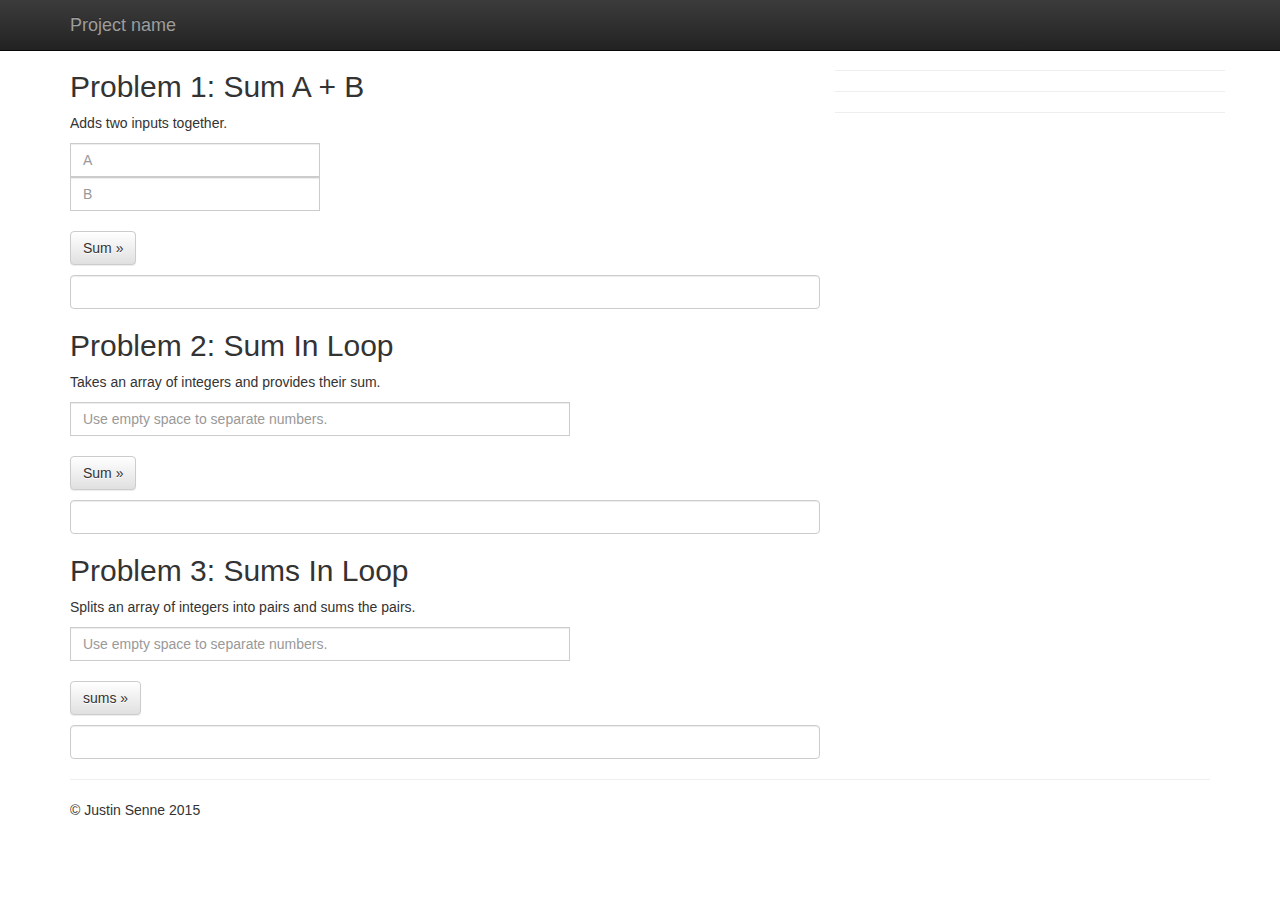
==== codeAbbeySolutions/index.html @ f734a5ac "Add codeAbbey test page" ====
<!doctype html>
<!--[if lt IE 7]>      <html class="no-js lt-ie9 lt-ie8 lt-ie7" lang=""> <![endif]-->
<!--[if IE 7]>         <html class="no-js lt-ie9 lt-ie8" lang=""> <![endif]-->
<!--[if IE 8]>         <html class="no-js lt-ie9" lang=""> <![endif]-->
<!--[if gt IE 8]><!--> <html class="no-js" lang=""> <!--<![endif]-->
    <head>
        <meta charset="utf-8">
        <meta http-equiv="X-UA-Compatible" content="IE=edge,chrome=1">
        <title></title>
        <meta name="description" content="">
        <meta name="viewport" content="width=device-width, initial-scale=1">

        <link rel="stylesheet" href="css/bootstrap.min.css">
        <style>
            body {
                padding-top: 50px;
                padding-bottom: 20px;
            }
        </style>
        <link rel="stylesheet" href="css/bootstrap-theme.min.css">
        <link rel="stylesheet" href="css/main.css">

        <script src="js/vendor/modernizr-2.8.3-respond-1.4.2.min.js"></script>
    </head>
    <body>
        <!--[if lt IE 8]>
            <p class="browserupgrade">You are using an <strong>outdated</strong> browser. Please <a href="http://browsehappy.com/">upgrade your browser</a> to improve your experience.</p>
        <![endif]-->
    <nav class="navbar navbar-inverse navbar-fixed-top" role="navigation">
      <div class="container">
        <div class="navbar-header">
          <button type="button" class="navbar-toggle collapsed" data-toggle="collapse" data-target="#navbar" aria-expanded="false" aria-controls="navbar">
            <span class="sr-only">Toggle navigation</span>
            <span class="icon-bar"></span>
            <span class="icon-bar"></span>
            <span class="icon-bar"></span>
          </button>
          <a class="navbar-brand" href="#">Project name</a>
        </div>
        <div id="navbar" class="navbar-collapse collapse">
          <form class="navbar-form navbar-right" role="form">
        </div><!--/.navbar-collapse -->
      </div>
    </nav>

    <!-- Main jumbotron for a primary marketing message or call to action -->
     <div class="container">
      
      <!-- Sum A + B -->
      <div class="row">
        <div class="col-md-8">
          <h2>Problem 1: Sum A + B</h2>
          <p>Adds two inputs together.</p>
          <div class="input-group col-md-4">
            <input id="a" type="text" class="form-control" placeholder="A">
          </div>
          <div class="input-group col-md-4">
            <input id="b" type="text" class="form-control" placeholder="B">
          </div>
          <br>
          <p><a id="sum_ab" class="btn btn-default" role="button">Sum &raquo;</a></p>
          <span class="form-control" id="sum_ab_answer"></span>
        </div><!-- End Sum A + B -->

        <hr>

        <!-- Sum In Loop -->
        <div class="col-md-8">
          <h2>Problem 2: Sum In Loop</h2>
          <p>Takes an array of integers and provides their sum.</p>
          <div class="input-group col-md-8">
            <input id="sum_in_loop_input" type="text" class="form-control" placeholder="Use empty space to separate numbers.">
          </div>
          <br>
          <p><a id="sum_in_loop_button" class="btn btn-default" role="button">Sum &raquo;</a></p>
          <span class="form-control" id="sum_in_loop_answer"></span>
        </div><!-- End sums In Loop --> 

        <hr>

        <!-- Sums In Loop -->
        <div class="col-md-8">
          <h2>Problem 3: Sums In Loop</h2>
          <p>Splits an array of integers into pairs and sums the pairs.</p>
          <div class="input-group col-md-8">
            <input id="sums_in_loop_input" type="text" class="form-control" placeholder="Use empty space to separate numbers.">
          </div>
          <br>
          <p><a id="sums_in_loop_button" class="btn btn-default" role="button">sums &raquo;</a></p>
          <span class="form-control" id="sums_in_loop_answer"></span>
        </div><!-- End sums In Loop --> 

        <hr>
      </div>

      <hr>

      <footer>
        <p>&copy; Justin Senne 2015</p>
      </footer>
    </div> <!-- /container -->        <script src="//ajax.googleapis.com/ajax/libs/jquery/1.11.2/jquery.min.js"></script>
        <script>window.jQuery || document.write('<script src="js/vendor/jquery-1.11.2.min.js"><\/script>')</script>

        <script src="js/vendor/bootstrap.min.js"></script>

        <script src="js/plugins.js"></script>
        <script src="js/main.js"></script>

        <!-- Google Analytics: change UA-XXXXX-X to be your site's ID. -->
        <script>
            (function(b,o,i,l,e,r){b.GoogleAnalyticsObject=l;b[l]||(b[l]=
            function(){(b[l].q=b[l].q||[]).push(arguments)});b[l].l=+new Date;
            e=o.createElement(i);r=o.getElementsByTagName(i)[0];
            e.src='//www.google-analytics.com/analytics.js';
            r.parentNode.insertBefore(e,r)}(window,document,'script','ga'));
            ga('create','UA-XXXXX-X','auto');ga('send','pageview');
        </script>
    </body>
</html>
---- codeAbbeySolutions/css/main.css ----
/* ==========================================================================
   Author's custom styles
   ========================================================================== */


/* div {
	border: 1px dashed;
}
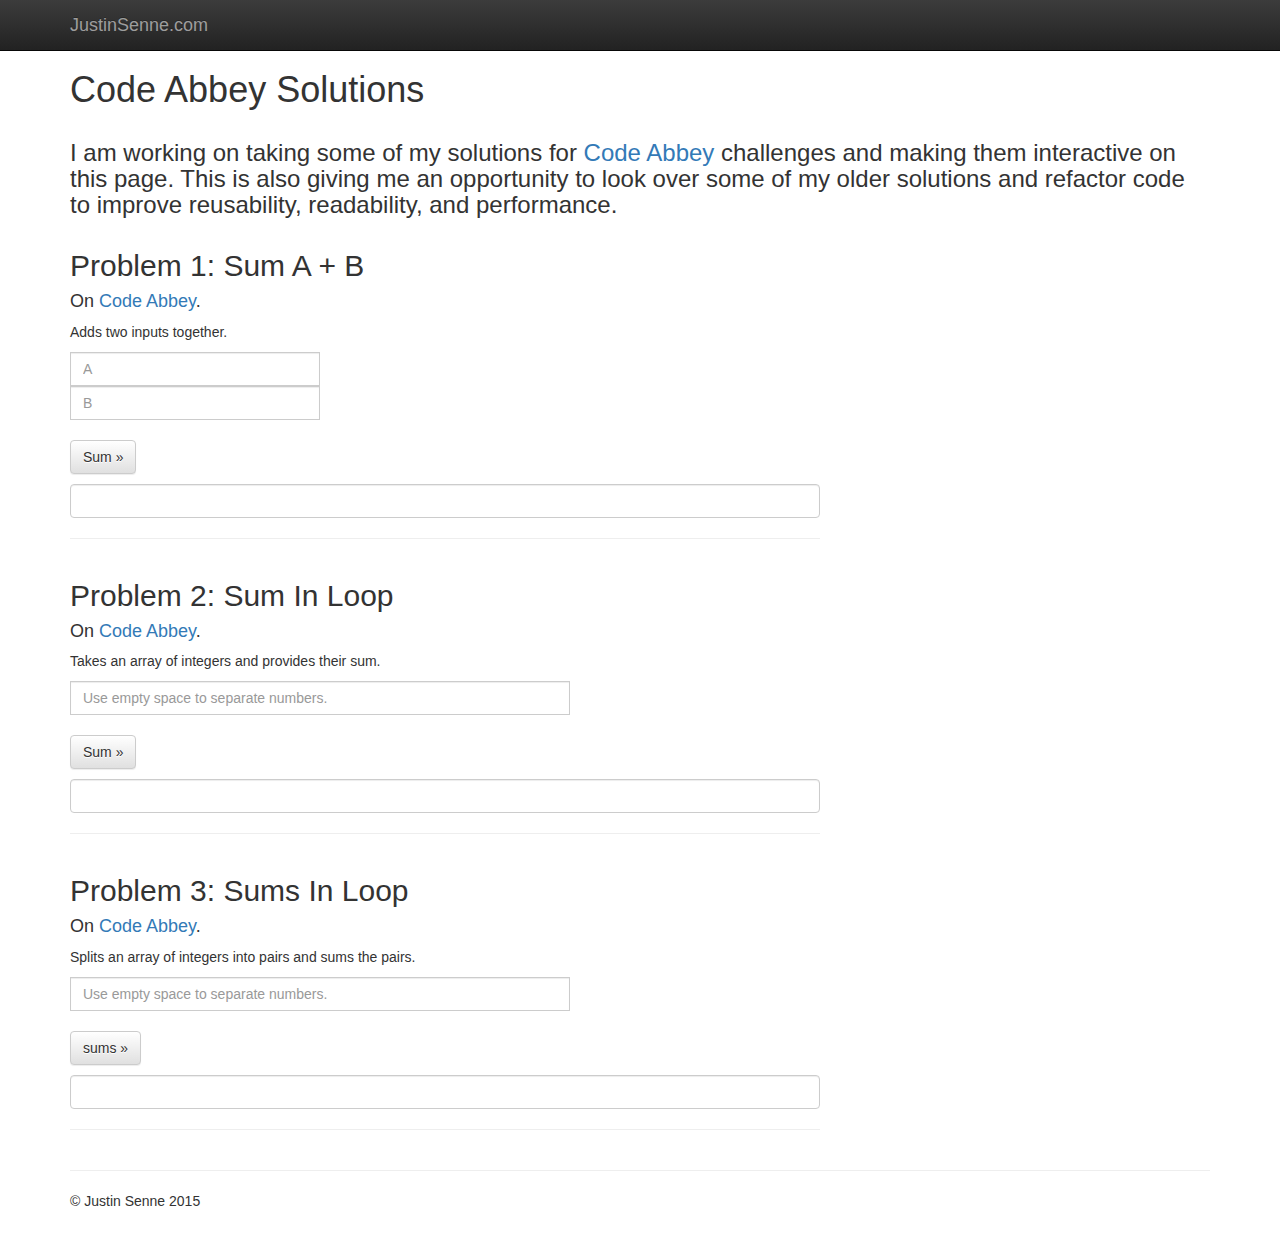
==== commit 4d9e462c: "Updates to Code Abbey Solutions" ====
--- a/codeAbbeySolutions/index.html
+++ b/codeAbbeySolutions/index.html
@@ -35,7 +35,7 @@
             <span class="icon-bar"></span>
             <span class="icon-bar"></span>
           </button>
-          <a class="navbar-brand" href="#">Project name</a>
+          <a class="navbar-brand" href="http://www.justinsenne.com">JustinSenne.com</a>
         </div>
         <div id="navbar" class="navbar-collapse collapse">
           <form class="navbar-form navbar-right" role="form">
@@ -43,13 +43,23 @@
       </div>
     </nav>
 
-    <!-- Main jumbotron for a primary marketing message or call to action -->
+    
      <div class="container">
       
       <!-- Sum A + B -->
       <div class="row">
+      <div class="col-md-12">
+        <h1>Code Abbey Solutions</h1>
+      </div>
+
+      <div class="col-md-12">
+        <h3>I am working on taking some of my solutions for <a href="http://www.codeabbey.com">Code Abbey</a> challenges and making them interactive on this page. This is also giving me an opportunity to look over some of my older solutions and refactor code to improve reusability, readability, and performance.</h3>
+      </div>
+
+
         <div class="col-md-8">
           <h2>Problem 1: Sum A + B</h2>
+          <h4>On <a href="http://www.codeabbey.com/index/task_view/sum-of-two" target="_blank">Code Abbey</a>.</h4>
           <p>Adds two inputs together.</p>
           <div class="input-group col-md-4">
             <input id="a" type="text" class="form-control" placeholder="A">
@@ -60,13 +70,15 @@
           <br>
           <p><a id="sum_ab" class="btn btn-default" role="button">Sum &raquo;</a></p>
           <span class="form-control" id="sum_ab_answer"></span>
+        <hr>
         </div><!-- End Sum A + B -->
 
-        <hr>
+        
 
         <!-- Sum In Loop -->
         <div class="col-md-8">
           <h2>Problem 2: Sum In Loop</h2>
+          <h4>On <a href="http://www.codeabbey.com/index/task_view/sum-in-loop" target="_blank">Code Abbey</a>.</h4>
           <p>Takes an array of integers and provides their sum.</p>
           <div class="input-group col-md-8">
             <input id="sum_in_loop_input" type="text" class="form-control" placeholder="Use empty space to separate numbers.">
@@ -74,13 +86,15 @@
           <br>
           <p><a id="sum_in_loop_button" class="btn btn-default" role="button">Sum &raquo;</a></p>
           <span class="form-control" id="sum_in_loop_answer"></span>
+        <hr>
         </div><!-- End sums In Loop --> 
 
-        <hr>
+        
 
         <!-- Sums In Loop -->
         <div class="col-md-8">
           <h2>Problem 3: Sums In Loop</h2>
+          <h4>On <a href="http://www.codeabbey.com/index/task_view/sums-in-loop" target="_blank">Code Abbey</a>.</h4>
           <p>Splits an array of integers into pairs and sums the pairs.</p>
           <div class="input-group col-md-8">
             <input id="sums_in_loop_input" type="text" class="form-control" placeholder="Use empty space to separate numbers.">
@@ -88,9 +102,10 @@
           <br>
           <p><a id="sums_in_loop_button" class="btn btn-default" role="button">sums &raquo;</a></p>
           <span class="form-control" id="sums_in_loop_answer"></span>
+        <hr>
         </div><!-- End sums In Loop --> 
 
-        <hr>
+        
       </div>
 
       <hr>
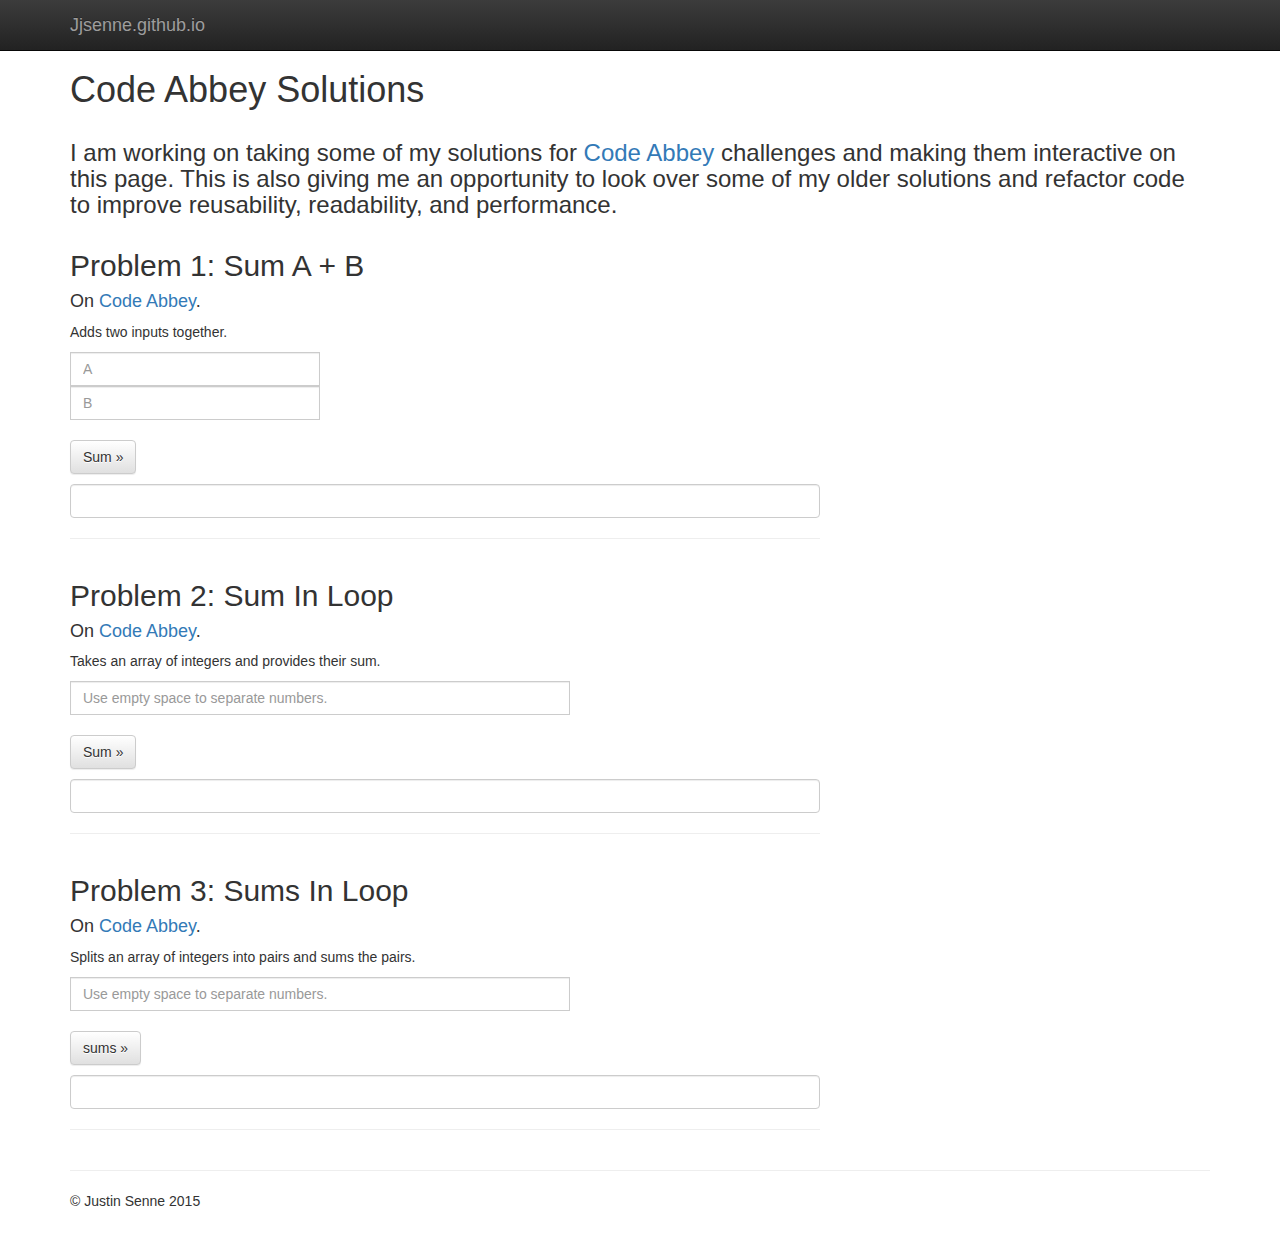
==== commit 1632be3b: "Update index.html" ====
--- a/codeAbbeySolutions/index.html
+++ b/codeAbbeySolutions/index.html
@@ -35,7 +35,7 @@
             <span class="icon-bar"></span>
             <span class="icon-bar"></span>
           </button>
-          <a class="navbar-brand" href="http://www.justinsenne.com">JustinSenne.com</a>
+          <a class="navbar-brand" href="http://jsenne.github.io">Jjsenne.github.io</a>
         </div>
         <div id="navbar" class="navbar-collapse collapse">
           <form class="navbar-form navbar-right" role="form">
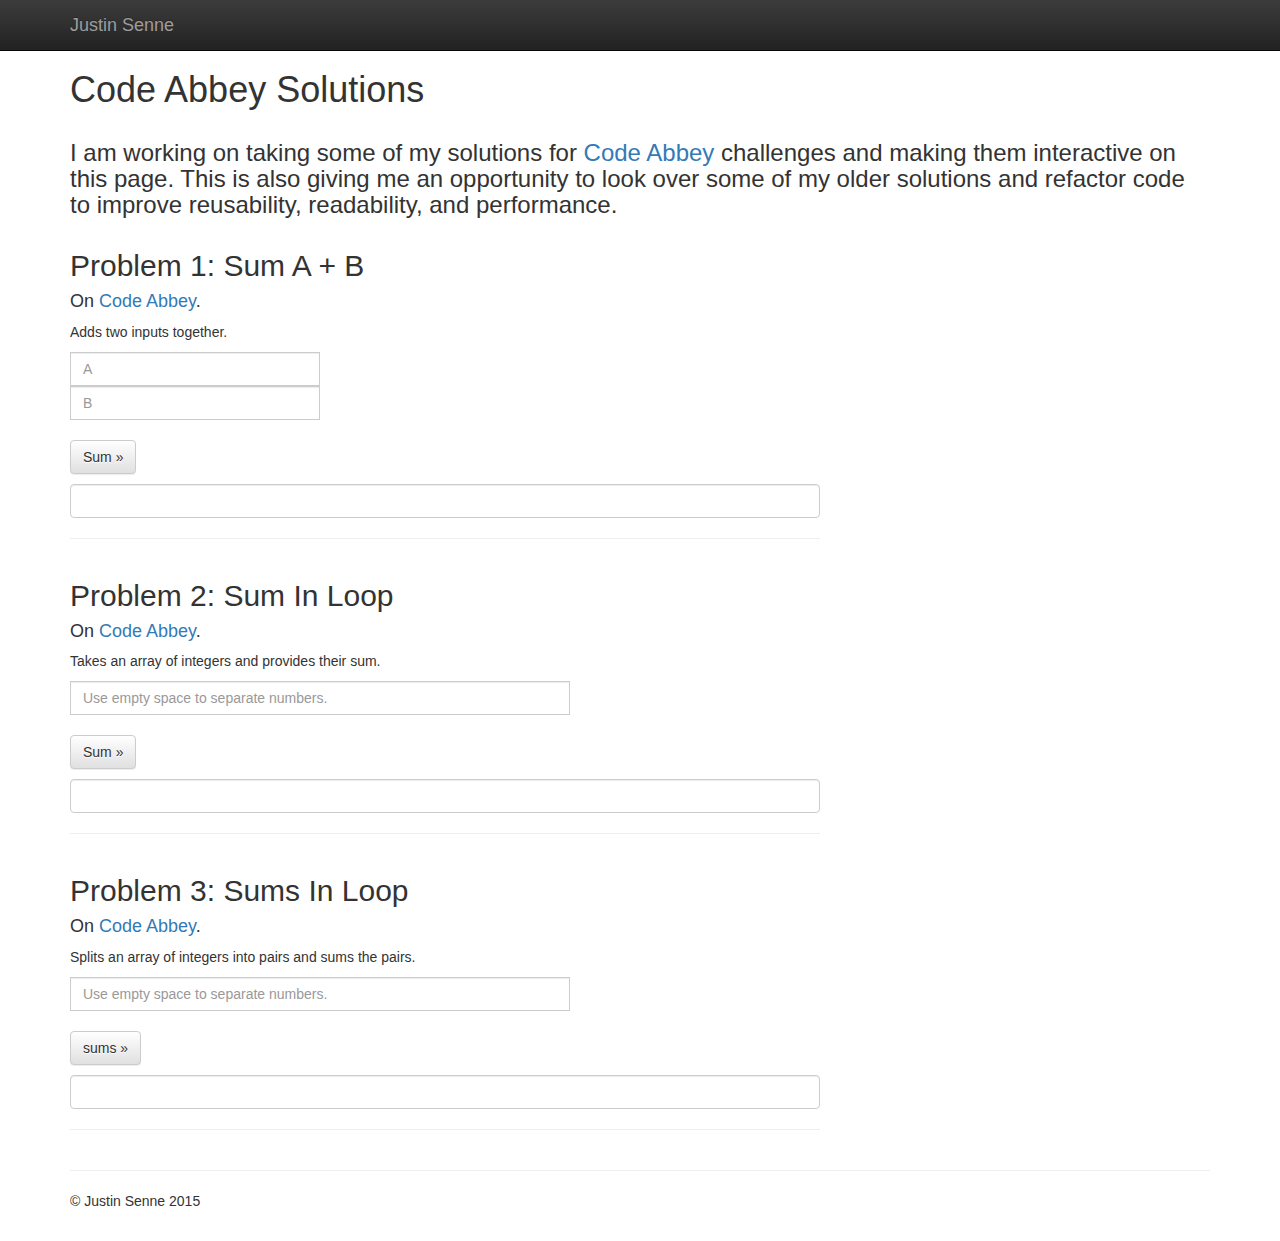
==== commit 15e56931: "Update index.html" ====
--- a/codeAbbeySolutions/index.html
+++ b/codeAbbeySolutions/index.html
@@ -35,7 +35,7 @@
             <span class="icon-bar"></span>
             <span class="icon-bar"></span>
           </button>
-          <a class="navbar-brand" href="http://jsenne.github.io">Jjsenne.github.io</a>
+          <a class="navbar-brand" href="http://jsenne.github.io">Justin Senne</a>
         </div>
         <div id="navbar" class="navbar-collapse collapse">
           <form class="navbar-form navbar-right" role="form">
